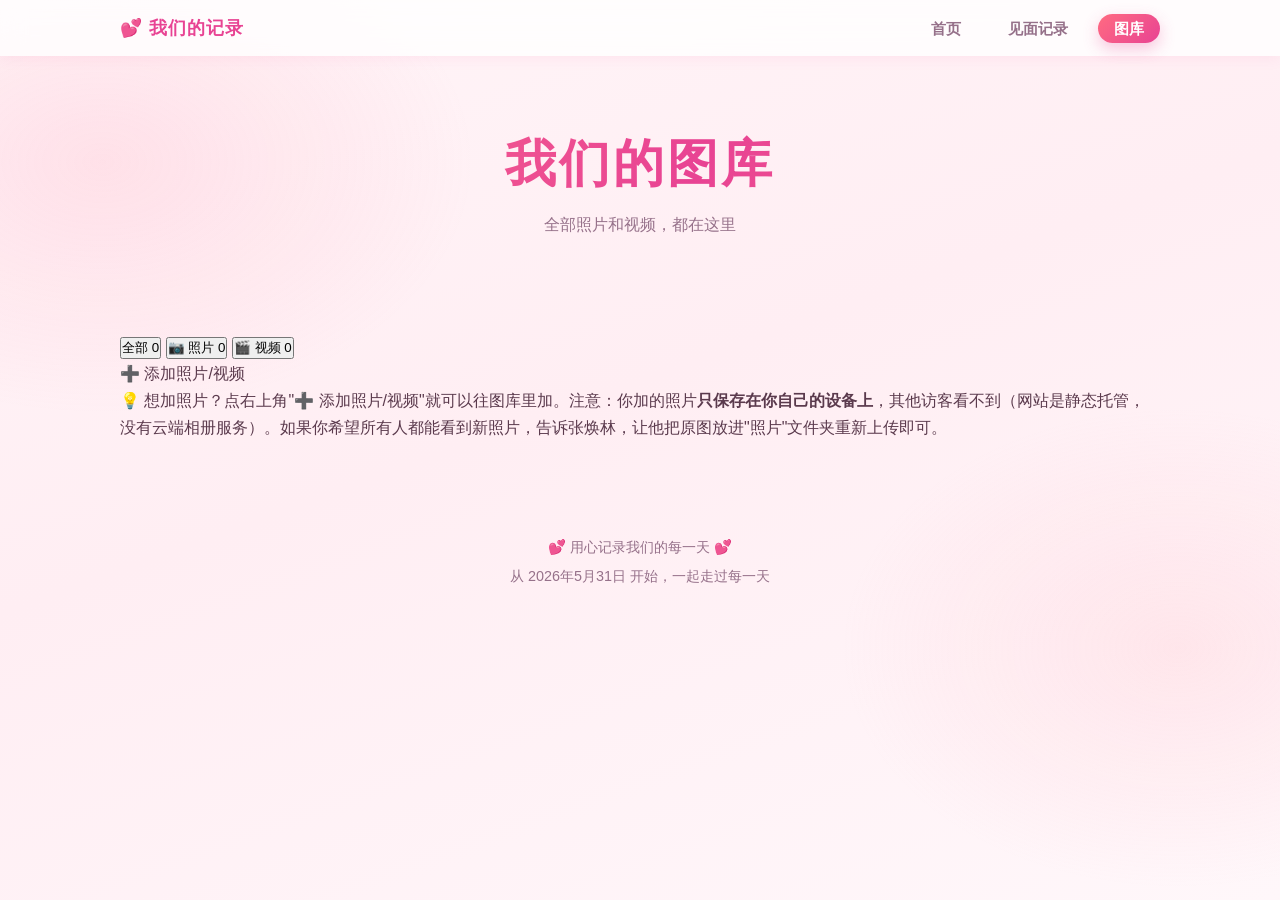
==== gallery.html @ 09a3a736 "add gallery.html" ====
<!DOCTYPE html>
<html lang="zh-CN">
<head>
<meta charset="UTF-8">
<meta name="viewport" content="width=device-width, initial-scale=1.0">
<meta name="description" content="我们的图库：全部照片和视频。">
<title>我们的图库 💕 我们的爱情记录</title>
<link rel="icon" href="data:image/svg+xml,<svg xmlns='http://www.w3.org/2000/svg' viewBox='0 0 100 100'><text y='.9em' font-size='90'>💕</text></svg>">
<link rel="stylesheet" href="assets/css/style.css">
</head>
<body data-page="gallery">

<!-- 顶部导航 -->
<nav class="navbar">
  <div class="nav-inner">
    <a class="brand" href="index.html">💕 我们的记录</a>
    <div class="nav-links">
      <a href="index.html">首页</a>
      <a href="meetings.html">见面记录</a>
      <a href="gallery.html" class="active">图库</a>
    </div>
  </div>
</nav>

<!-- 页面标题 -->
<header class="page-hero">
  <h1 class="hero-title">我们的图库</h1>
  <p class="section-sub">全部照片和视频，都在这里</p>
</header>

<section class="section">
  <!-- 工具栏：筛选 + 添加照片 -->
  <div class="gallery-toolbar">
    <div class="filters">
      <button class="filter-btn active" data-filter="all">全部 <span class="filter-count" id="countAll">0</span></button>
      <button class="filter-btn" data-filter="photo">📷 照片 <span class="filter-count" id="countPhoto">0</span></button>
      <button class="filter-btn" data-filter="video">🎬 视频 <span class="filter-count" id="countVideo">0</span></button>
    </div>
    <label class="upload-btn">
      ➕ 添加照片/视频
      <input type="file" id="addFiles" accept="image/*,video/*" multiple hidden>
    </label>
  </div>

  <p class="gallery-notice">
    💡 想加照片？点右上角"➕ 添加照片/视频"就可以往图库里加。注意：你加的照片<b>只保存在你自己的设备上</b>，其他访客看不到（网站是静态托管，没有云端相册服务）。如果你希望所有人都能看到新照片，告诉张焕林，让他把原图放进"照片"文件夹重新上传即可。
  </p>
  <p class="upload-tip" id="uploadTip" hidden></p>

  <!-- 全部照片和视频 -->
  <div class="gallery-grid" id="galleryGrid"></div>
</section>

<footer class="footer">
  <p>💕 用心记录我们的每一天 💕</p>
  <p id="footerCopy"></p>
</footer>

<script src="assets/js/data.js"></script>
<script src="assets/js/main.js"></script>
</body>
</html>
---- assets/css/style.css ----
/* ============================================================
 *  全站样式：粉色浪漫风格
 * ============================================================ */

:root {
  --pink-1: #ff8fab;
  --pink-2: #ff6b81;
  --pink-3: #e84393;
  --pink-soft: #ffe3ec;
  --card: rgba(255, 255, 255, 0.88);
  --text: #5b3a4d;
  --text-soft: #96718a;
  --shadow: 0 10px 28px rgba(232, 67, 147, 0.13);
}

* { box-sizing: border-box; margin: 0; padding: 0; }

html { scroll-behavior: smooth; }

body {
  font-family: "PingFang SC", "Hiragino Sans GB", "Microsoft YaHei", "Noto Sans SC", sans-serif;
  color: var(--text);
  line-height: 1.7;
  min-height: 100vh;
  background: linear-gradient(160deg, #fff5f8 0%, #ffeef3 45%, #fff7fa 100%);
}

body::before {
  content: "";
  position: fixed;
  inset: 0;
  z-index: -1;
  background:
    radial-gradient(620px 420px at 8% 18%, rgba(255, 143, 171, 0.18), transparent 60%),
    radial-gradient(560px 400px at 92% 72%, rgba(255, 182, 193, 0.22), transparent 60%);
}

.center { text-align: center; }

/* ---------- 顶部导航 ---------- */
.navbar {
  position: sticky;
  top: 0;
  z-index: 100;
  background: rgba(255, 255, 255, 0.8);
  backdrop-filter: blur(12px);
  -webkit-backdrop-filter: blur(12px);
  box-shadow: 0 2px 14px rgba(232, 67, 147, 0.08);
}
.nav-inner {
  max-width: 1080px;
  margin: 0 auto;
  padding: 13px 20px;
  display: flex;
  align-items: center;
  justify-content: space-between;
}
.brand {
  font-weight: 700;
  font-size: 1.12rem;
  color: var(--pink-3);
  text-decoration: none;
  letter-spacing: 1px;
}
.nav-links a {
  margin-left: 10px;
  padding: 6px 16px;
  border-radius: 999px;
  text-decoration: none;
  color: var(--text-soft);
  font-weight: 600;
  font-size: 0.95rem;
  transition: all 0.2s;
}
.nav-links a:hover { color: var(--pink-3); background: var(--pink-soft); }
.nav-links a.active {
  color: #fff;
  background: linear-gradient(135deg, var(--pink-2), var(--pink-3));
  box-shadow: 0 6px 16px rgba(232, 67, 147, 0.3);
}

/* ---------- 首页大标题 ---------- */
.hero {
  position: relative;
  overflow: hidden;
  text-align: center;
  padding: 84px 20px 66px;
}
.hero-kicker {
  display: inline-block;
  background: #fff;
  border: 1px solid #ffe0ea;
  color: var(--pink-3);
  font-size: 0.85rem;
  padding: 5px 18px;
  border-radius: 999px;
  margin-bottom: 20px;
  box-shadow: var(--shadow);
}
.hero-title {
  font-size: clamp(2rem, 5.2vw, 3.2rem);
  letter-spacing: 3px;
  background: linear-gradient(120deg, #ff758c, #e84393 55%, #ff758c);
  -webkit-background-clip: text;
  background-clip: text;
  color: transparent;
  margin-bottom: 10px;
}
.hero-names { font-size: 1.25rem; font-weight: 600; }
.hero-names span { color: var(--pink-3); }
.hero-since { margin-top: 10px; font-size: 0.95rem; color: var(--text-soft); }
.hero-counters {
  display: flex;
  flex-wrap: wrap;
  justify-content: center;
  gap: 20px;
  margin-top: 40px;
}
.counter-card {
  min-width: 200px;
  padding: 22px 34px;
  border-radius: 22px;
  background: var(--card);
  border: 1px solid #ffe0ea;
  box-shadow: var(--shadow);
  backdrop-filter: blur(6px);
}
.counter-number {
  font-size: 2.5rem;
  font-weight: 800;
  color: var(--pink-2);
  line-height: 1.2;
}
.counter-label { font-size: 0.9rem; color: var(--text-soft); }

/* 飘起来的小爱心 */
.hearts span {
  position: absolute;
  bottom: -40px;
  font-size: 26px;
  opacity: 0;
  animation: floatUp 10s linear infinite;
  pointer-events: none;
}
.hearts span:nth-child(1) { left: 8%;  font-size: 20px; animation-delay: 0s;    animation-duration: 11s; }
.hearts span:nth-child(2) { left: 22%; font-size: 26px; animation-delay: 2.2s;  animation-duration: 13s; }
.hearts span:nth-child(3) { left: 38%; font-size: 30px; animation-delay: 4.6s;  animation-duration: 9s;  }
.hearts span:nth-child(4) { left: 55%; font-size: 24px; animation-delay: 1.3s;  animation-duration: 12s; }
.hearts span:nth-child(5) { left: 72%; font-size: 22px; animation-delay: 3.4s;  animation-duration: 10s; }
.hearts span:nth-child(6) { left: 88%; font-size: 26px; animation-delay: 5.6s;  animation-duration: 13s; }
@keyframes floatUp {
  0%   { transform: translateY(0) rotate(-8deg) scale(0.7); opacity: 0; }
  10%  { opacity: 0.9; }
  50%  { transform: translateY(-45vh) rotate(8deg) scale(1); }
  100% { transform: translateY(-95vh) rotate(-6deg) scale(0.85); opacity: 0; }
}

/* ---------- 通用区块 ---------- */
.section { max-width: 1080px; margin: 0 auto; padding: 52px 20px; }
.section-title {
  text-align: center;
  font-size: 1.75rem;
  letter-spacing: 2px;
  margin-bottom: 6px;
}
.section-title::after {
  content: "💕";
  display: block;
  font-size: 1rem;
  margin-top: 6px;
  opacity: 0.75;
}
.section-sub { text-align: center; color: var(--text-soft); margin-bottom: 34px; }

/* ---------- 关于我们 ---------- */
.about-grid {
  display: grid;
  grid-template-columns: 1fr 1fr;
  gap: 20px;
}
.person-card {
  display: flex;
  flex-direction: column;
  border-radius: 18px;
  overflow: hidden;
  background: var(--card);
  border: 1px solid #ffe0ea;
  box-shadow: var(--shadow);
}
.person-card .photo-card { border-radius: 0; box-shadow: none; }
.person-info { padding: 16px 18px 18px; }
.person-info h3 { font-size: 1.25rem; margin-bottom: 4px; }
.person-line { font-size: 0.92rem; color: var(--text-soft); }
.about-intro {
  grid-column: 1 / -1;
  padding: 22px 26px;
  border-radius: 18px;
  background: var(--card);
  border: 1px solid #ffe0ea;
  box-shadow: var(--shadow);
  color: var(--text-soft);
  font-size: 0.98rem;
}

/* ---------- 纪念日与生日 ---------- */
.birthday-grid {
  display: grid;
  grid-template-columns: repeat(auto-fit, minmax(250px, 1fr));
  gap: 18px;
  margin-bottom: 22px;
}
.birthday-card {
  padding: 20px 22px;
  border-radius: 18px;
  background: linear-gradient(135deg, #ffffff, #fff3f7);
  border: 1px solid #ffe0ea;
  box-shadow: var(--shadow);
}
.birthday-name { font-size: 1.1rem; font-weight: 700; }
.birthday-date { margin-top: 2px; font-size: 0.92rem; color: var(--pink-3); }
.birthday-age { font-size: 0.88rem; color: var(--text-soft); }
.birthday-countdown { margin-top: 12px; font-size: 0.95rem; color: var(--text-soft); }
.birthday-countdown b { margin: 0 4px; font-size: 1.3rem; color: var(--pink-2); }

.milestone-grid {
  display: grid;
  grid-template-columns: repeat(auto-fill, minmax(170px, 1fr));
  gap: 14px;
}
.milestone-chip {
  padding: 16px 14px;
  text-align: center;
  border-radius: 16px;
  background: var(--card);
  border: 1px solid #ffe0ea;
  box-shadow: var(--shadow);
}
.milestone-label { font-weight: 700; }
.milestone-date { margin: 4px 0; font-size: 0.85rem; color: var(--text-soft); }
.milestone-status { font-size: 0.9rem; color: var(--pink-3); }
.milestone-status b { font-size: 1.15rem; color: var(--pink-2); }
.milestone-chip.is-past { opacity: 0.55; }
.milestone-chip.is-today {
  border-color: var(--pink-1);
  background: linear-gradient(135deg, #fff0f5, #ffe3ec);
}

/* ---------- 照片卡片 ---------- */
.photo-card {
  position: relative;
  border-radius: 16px;
  overflow: hidden;
  background: #fff;
  box-shadow: var(--shadow);
}
.photo-card img {
  display: block;
  width: 100%;
  aspect-ratio: 4 / 3;
  object-fit: cover;
  cursor: zoom-in;
  transition: transform 0.35s ease;
}
.photo-card:hover img { transform: scale(1.05); }
.photo-card figcaption {
  position: absolute;
  left: 0;
  right: 0;
  bottom: 0;
  padding: 22px 12px 8px;
  font-size: 0.85rem;
  color: #fff;
  background: linear-gradient(transparent, rgba(0, 0, 0, 0.55));
  pointer-events: none;
}
.photo-card.is-placeholder {
  aspect-ratio: 4 / 3;
  display: flex;
  flex-direction: column;
  align-items: center;
  justify-content: center;
  gap: 8px;
  border: 2px dashed #ffc7d8;
  background: #fff3f7;
  color: #d98ba6;
  font-size: 0.88rem;
}
.photo-card.is-placeholder .placeholder-icon { font-size: 2rem; }

.gallery {
  display: grid;
  grid-template-columns: repeat(auto-fill, minmax(220px, 1fr));
  gap: 18px;
}

/* ---------- 见面记录卡片 ---------- */
.meetings-grid {
  display: grid;
  grid-template-columns: repeat(auto-fill, minmax(280px, 1fr));
  gap: 20px;
}
.meeting-card {
  padding: 20px;
  border-radius: 18px;
  background: var(--card);
  border: 1px solid #ffe0ea;
  box-shadow: var(--shadow);
}
.meeting-times {
  display: inline-block;
  padding: 3px 14px;
  margin-bottom: 10px;
  border-radius: 999px;
  font-size: 0.8rem;
  color: #fff;
  background: linear-gradient(135deg, var(--pink-2), var(--pink-3));
}
.meeting-date { font-size: 0.95rem; font-weight: 700; color: var(--pink-3); }
.meeting-title { font-size: 1.15rem; margin: 4px 0 2px; }
.meeting-location { font-size: 0.9rem; color: var(--text-soft); }
.meeting-desc { margin-top: 8px; font-size: 0.92rem; color: var(--text-soft); }
.meeting-photos {
  display: grid;
  grid-template-columns: repeat(auto-fill, minmax(130px, 1fr));
  gap: 10px;
  margin-top: 14px;
}

/* ---------- 按钮 ---------- */
.btn {
  display: inline-block;
  margin-top: 28px;
  padding: 12px 30px;
  border-radius: 999px;
  text-decoration: none;
  font-weight: 600;
  color: #fff;
  background: linear-gradient(135deg, var(--pink-2), var(--pink-3));
  box-shadow: 0 10px 22px rgba(232, 67, 147, 0.32);
  transition: transform 0.2s, box-shadow 0.2s;
}
.btn:hover { transform: translateY(-2px); box-shadow: 0 14px 26px rgba(232, 67, 147, 0.4); }

/* ---------- 见面记录页 ---------- */
.page-hero { position: relative; overflow: hidden; text-align: center; padding: 64px 20px 8px; }
.page-hero .hero-title { margin-bottom: 4px; }

.stats {
  display: flex;
  flex-wrap: wrap;
  justify-content: center;
  gap: 14px;
  margin-bottom: 38px;
}
.stat {
  min-width: 132px;
  padding: 13px 22px;
  text-align: center;
  border-radius: 15px;
  background: var(--card);
  border: 1px solid #ffe0ea;
  box-shadow: var(--shadow);
}
.stat b { display: block; font-size: 1.45rem; color: var(--pink-2); }
.stat span { font-size: 0.82rem; color: var(--text-soft); }

/* 时间轴 */
.timeline {
  position: relative;
  max-width: 780px;
  margin: 0 auto;
  padding: 8px 0 8px 46px;
}
.timeline::before {
  content: "";
  position: absolute;
  left: 19px;
  top: 10px;
  bottom: 10px;
  width: 3px;
  border-radius: 3px;
  background: linear-gradient(180deg, #ffc7d8, var(--pink-2));
}
.timeline-entry { position: relative; margin-bottom: 30px; }
.timeline-dot {
  position: absolute;
  left: -46px;
  top: 16px;
  width: 40px;
  height: 40px;
  display: flex;
  align-items: center;
  justify-content: center;
  font-size: 1.05rem;
  border-radius: 50%;
  background: #fff;
  border: 2px solid var(--pink-1);
  box-shadow: 0 4px 12px rgba(232, 67, 147, 0.22);
}

/* ---------- 空状态提示 ---------- */
.empty-tip {
  text-align: center;
  padding: 30px 20px;
  border-radius: 16px;
  border: 1px dashed #ffc7d8;
  background: var(--card);
  color: var(--text-soft);
}

/* ---------- 灯箱（点击照片放大） ---------- */
.lightbox {
  position: fixed;
  inset: 0;
  z-index: 999;
  display: flex;
  align-items: center;
  justify-content: center;
  padding: 30px;
  background: rgba(40, 12, 24, 0.88);
  opacity: 0;
  pointer-events: none;
  transition: opacity 0.25s;
}
.lightbox.show { opacity: 1; pointer-events: auto; }
.lightbox-inner { max-width: 92vw; text-align: center; }
.lightbox-inner img {
  max-width: 100%;
  max-height: 78vh;
  border-radius: 12px;
  box-shadow: 0 22px 60px rgba(0, 0, 0, 0.5);
}
.lightbox-inner p { margin-top: 12px; color: #ffd7e4; font-size: 0.95rem; }

/* ---------- 页脚 ---------- */
.footer { text-align: center; padding: 42px 20px 48px; color: var(--text-soft); font-size: 0.9rem; }
.footer p + p { margin-top: 4px; }

/* ---------- 手机适配 ---------- */
@media (max-width: 720px) {
  .about-grid { grid-template-columns: 1fr; }
  .hero { padding: 64px 16px 52px; }
  .section { padding: 42px 16px; }
  .counter-card { min-width: 150px; padding: 18px 22px; }
  .counter-number { font-size: 2rem; }
  .timeline { padding-left: 42px; }
  .timeline-dot { left: -42px; }
}
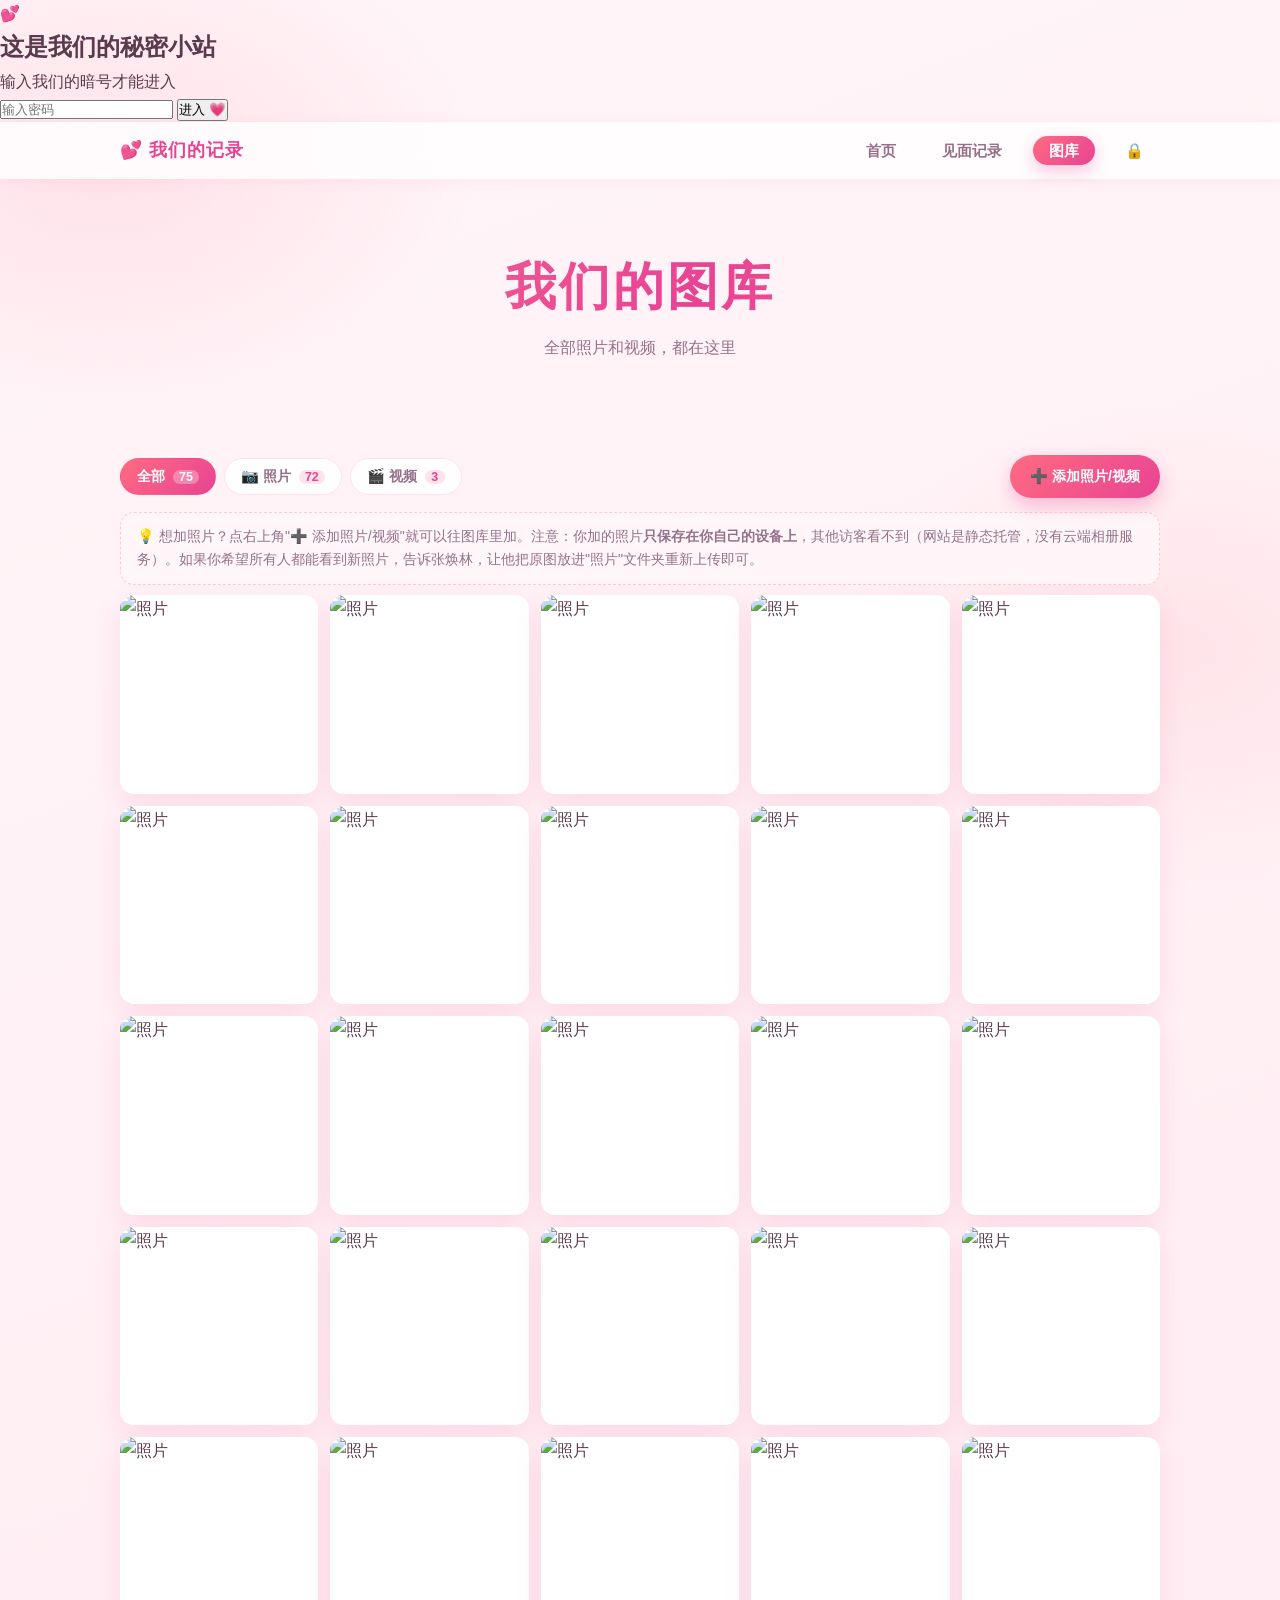
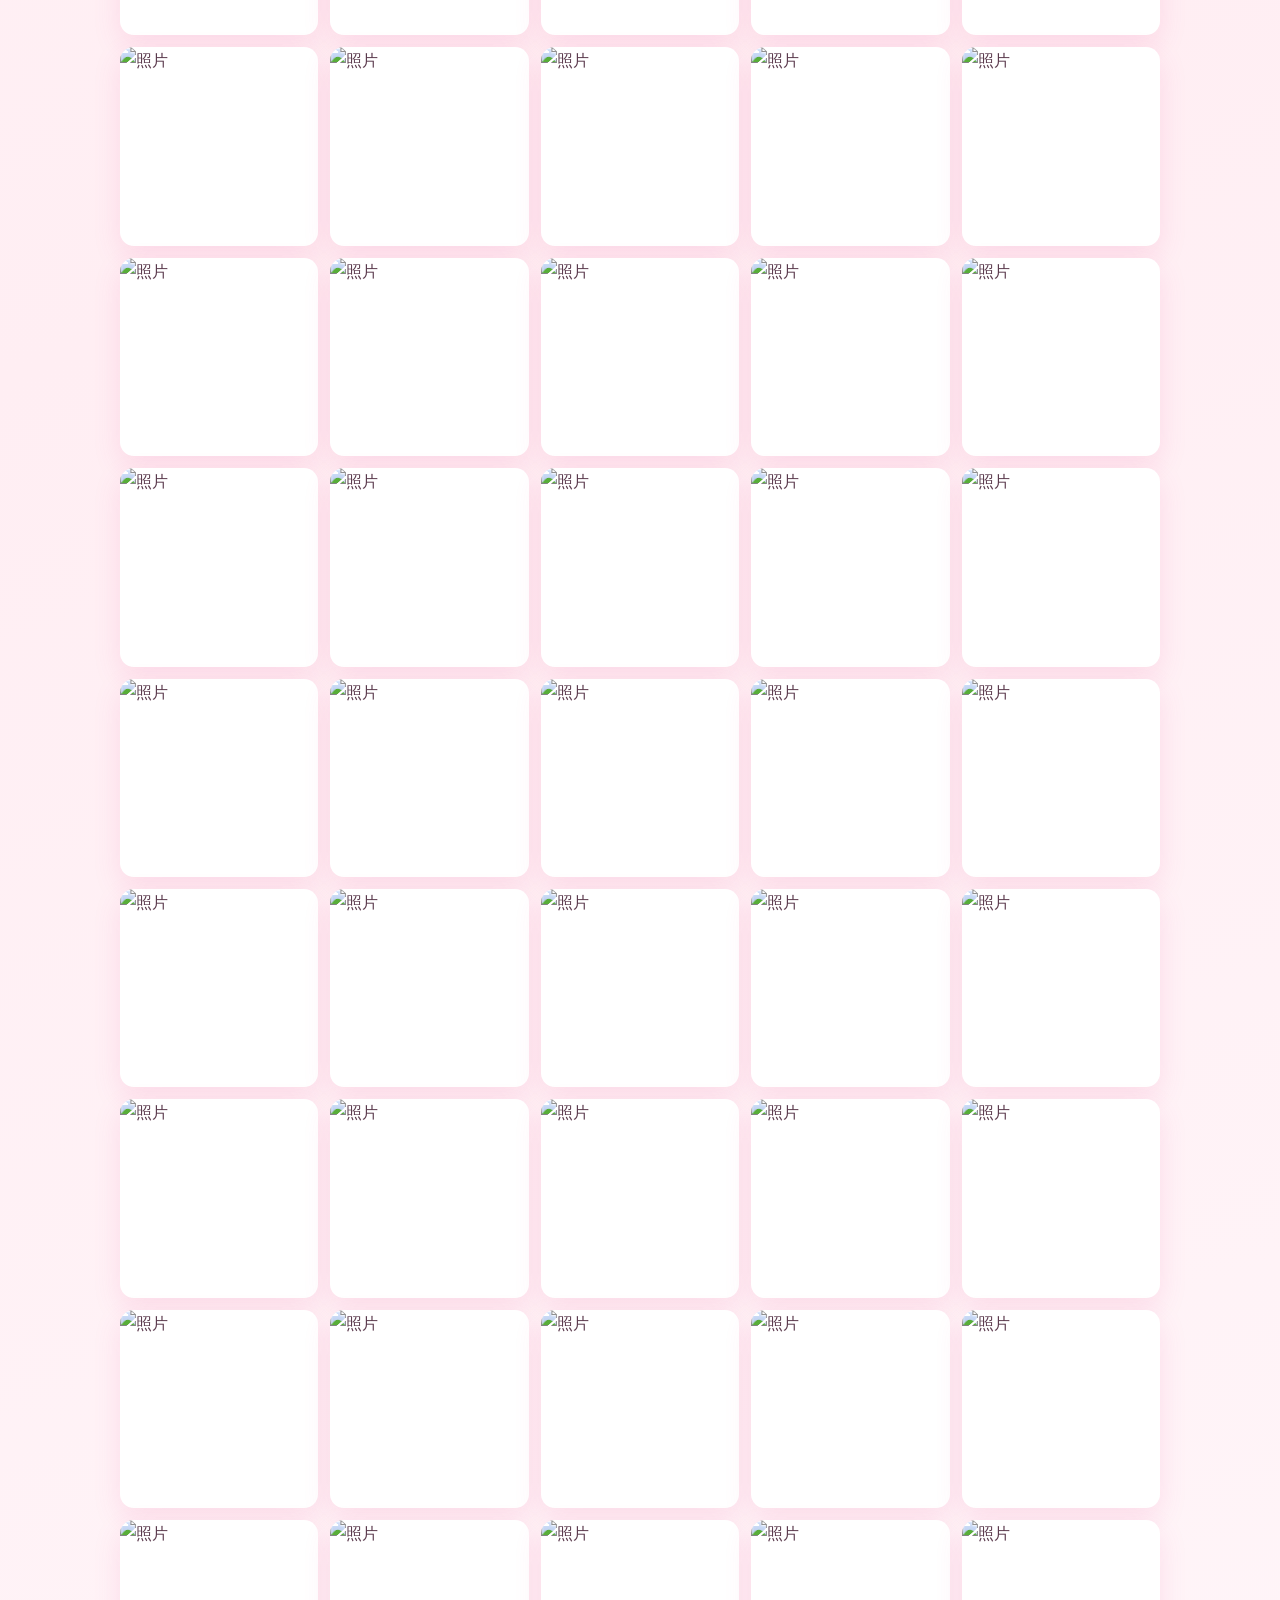
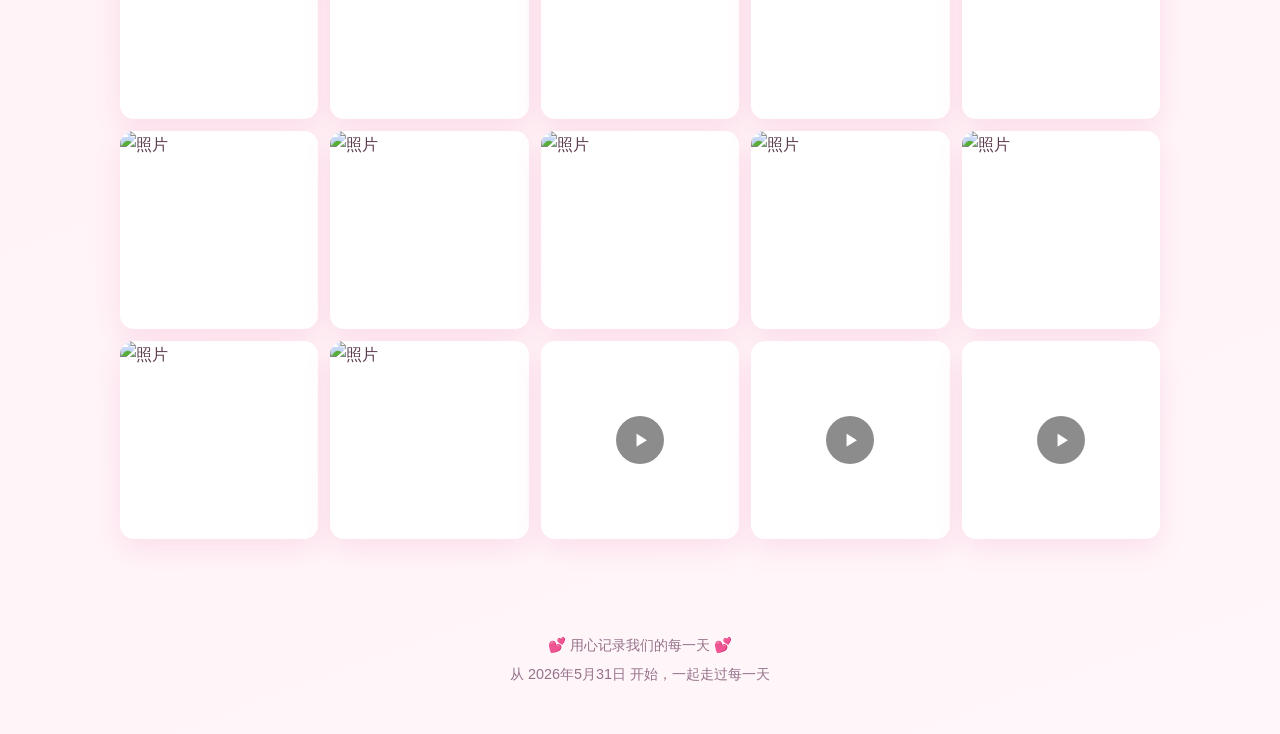
==== commit 4534a78b: "add password lock gallery.html" ====
--- a/gallery.html
+++ b/gallery.html
@@ -10,6 +10,18 @@
 </head>
 <body data-page="gallery">
 
+<!-- 密码锁 -->
+<div class="lock-screen" id="lockScreen">
+  <div class="lock-card">
+    <div class="lock-heart">💕</div>
+    <h2>这是我们的秘密小站</h2>
+    <p class="lock-sub">输入我们的暗号才能进入</p>
+    <input type="password" id="lockInput" placeholder="输入密码" maxlength="32" autocomplete="off">
+    <button type="button" id="lockBtn">进入 💗</button>
+    <p class="lock-error" id="lockError" hidden>密码不对，再想想～</p>
+  </div>
+</div>
+
 <!-- 顶部导航 -->
 <nav class="navbar">
   <div class="nav-inner">
@@ -18,6 +30,7 @@
       <a href="index.html">首页</a>
       <a href="meetings.html">见面记录</a>
       <a href="gallery.html" class="active">图库</a>
+      <a href="#" id="lockBtnNav" class="nav-lock" title="锁定网站">🔒</a>
     </div>
   </div>
 </nav>
--- a/assets/css/style.css
+++ b/assets/css/style.css
@@ -436,6 +436,163 @@
 .footer { text-align: center; padding: 42px 20px 48px; color: var(--text-soft); font-size: 0.9rem; }
 .footer p + p { margin-top: 4px; }
 
+/* ---------- 见面记录里的视频缩略图 ---------- */
+.photo-card.video-card video {
+  display: block;
+  width: 100%;
+  aspect-ratio: 4 / 3;
+  object-fit: cover;
+  cursor: pointer;
+}
+.photo-card .play-icon {
+  position: absolute;
+  top: 50%;
+  left: 50%;
+  transform: translate(-50%, -50%);
+  width: 42px;
+  height: 42px;
+  display: flex;
+  align-items: center;
+  justify-content: center;
+  border-radius: 50%;
+  background: rgba(0, 0, 0, 0.45);
+  color: #fff;
+  font-size: 0.9rem;
+  padding-left: 3px;
+  pointer-events: none;
+}
+
+/* ---------- 图库页 ---------- */
+.gallery-toolbar {
+  display: flex;
+  flex-wrap: wrap;
+  align-items: center;
+  justify-content: space-between;
+  gap: 12px;
+  margin-bottom: 14px;
+}
+.filters { display: flex; flex-wrap: wrap; gap: 8px; }
+.filter-btn {
+  padding: 8px 16px;
+  border: 1px solid #ffe0ea;
+  border-radius: 999px;
+  background: var(--card);
+  color: var(--text-soft);
+  font-size: 0.9rem;
+  font-weight: 600;
+  cursor: pointer;
+  font-family: inherit;
+}
+.filter-btn .filter-count {
+  display: inline-block;
+  min-width: 20px;
+  padding: 0 6px;
+  margin-left: 4px;
+  border-radius: 999px;
+  background: var(--pink-soft);
+  color: var(--pink-3);
+  font-size: 0.78rem;
+}
+.filter-btn.active {
+  color: #fff;
+  background: linear-gradient(135deg, var(--pink-2), var(--pink-3));
+  border-color: transparent;
+}
+.filter-btn.active .filter-count { background: rgba(255, 255, 255, 0.3); color: #fff; }
+
+.upload-btn {
+  display: inline-block;
+  padding: 9px 20px;
+  border-radius: 999px;
+  color: #fff;
+  font-weight: 600;
+  font-size: 0.9rem;
+  cursor: pointer;
+  background: linear-gradient(135deg, var(--pink-2), var(--pink-3));
+  box-shadow: 0 8px 18px rgba(232, 67, 147, 0.3);
+}
+.gallery-notice {
+  margin-bottom: 10px;
+  padding: 12px 16px;
+  border-radius: 14px;
+  border: 1px dashed #ffc7d8;
+  background: #fff6f9;
+  color: var(--text-soft);
+  font-size: 0.88rem;
+}
+.upload-tip {
+  margin-bottom: 14px;
+  color: var(--pink-3);
+  font-size: 0.9rem;
+}
+.gallery-grid {
+  display: grid;
+  grid-template-columns: repeat(auto-fill, minmax(180px, 1fr));
+  gap: 12px;
+}
+.gallery-item {
+  position: relative;
+  margin: 0;
+  aspect-ratio: 1 / 1;
+  border-radius: 14px;
+  overflow: hidden;
+  background: #fff;
+  box-shadow: var(--shadow);
+  cursor: pointer;
+}
+.gallery-item img,
+.gallery-item video {
+  display: block;
+  width: 100%;
+  height: 100%;
+  object-fit: cover;
+  transition: transform 0.35s ease;
+}
+.gallery-item:hover img,
+.gallery-item:hover video { transform: scale(1.05); }
+.gallery-item .play-icon {
+  position: absolute;
+  top: 50%;
+  left: 50%;
+  transform: translate(-50%, -50%);
+  width: 48px;
+  height: 48px;
+  display: flex;
+  align-items: center;
+  justify-content: center;
+  border-radius: 50%;
+  background: rgba(0, 0, 0, 0.45);
+  color: #fff;
+  font-size: 1rem;
+  padding-left: 4px;
+  pointer-events: none;
+}
+.gallery-item .local-badge {
+  position: absolute;
+  top: 8px;
+  right: 8px;
+  padding: 2px 10px;
+  border-radius: 999px;
+  background: rgba(232, 67, 147, 0.85);
+  color: #fff;
+  font-size: 0.72rem;
+}
+
+/* 灯箱里的视频 */
+.lightbox-inner video {
+  display: block;
+  max-width: 100%;
+  max-height: 78vh;
+  border-radius: 12px;
+  background: #000;
+  box-shadow: 0 22px 60px rgba(0, 0, 0, 0.5);
+}
+
+@media (max-width: 720px) {
+  .gallery-grid { grid-template-columns: repeat(auto-fill, minmax(140px, 1fr)); }
+  .gallery-toolbar { justify-content: center; }
+}
+
 /* ---------- 手机适配 ---------- */
 @media (max-width: 720px) {
   .about-grid { grid-template-columns: 1fr; }
